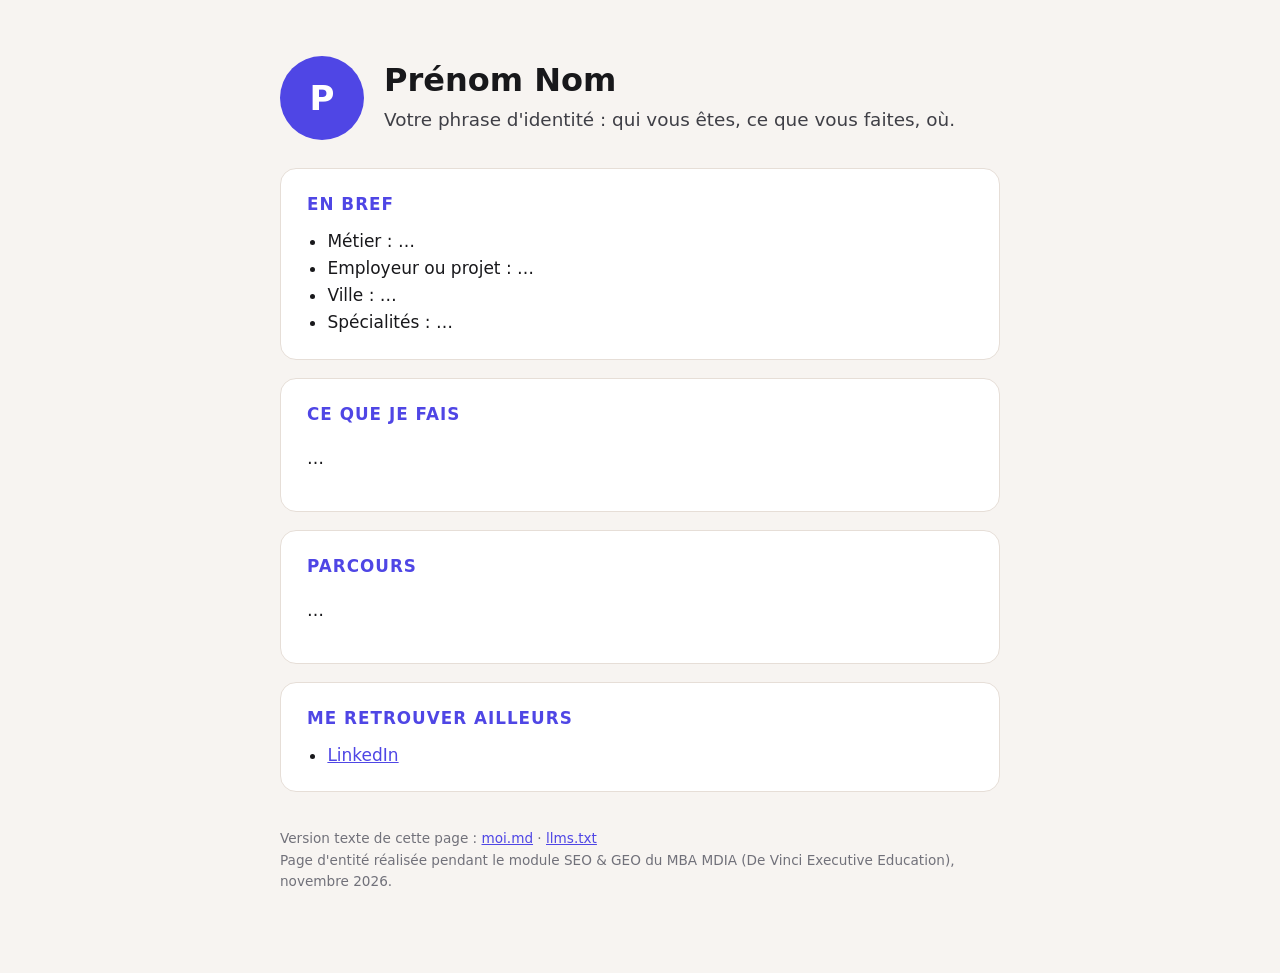
==== index.html @ 8ec658ba "Modèle du TP « Votre page d'entité » (MBA MDIA, De Vinci, novembre 2026)" ====
<!doctype html>
<html lang="fr">
<head>
<meta charset="utf-8">
<meta name="viewport" content="width=device-width, initial-scale=1">
<!-- ✏️ ÉTAPE 4 : remplacez le titre et la description par les vôtres -->
<title>Prénom Nom · Métier</title>
<meta name="description" content="Une phrase : qui vous êtes, ce que vous faites, où.">
<link rel="alternate" type="text/markdown" href="moi.md" title="Version Markdown de cette page">

<!-- ✏️ ÉTAPE 3 : collez ici le bloc JSON-LD écrit avec Gemini (remplacez tout le bloc ci-dessous) -->
<script type="application/ld+json">
{
  "@context": "https://schema.org",
  "@type": "Person",
  "@id": "https://IDENTIFIANT.github.io/#moi",
  "name": "Prénom Nom",
  "jobTitle": "Votre métier",
  "url": "https://IDENTIFIANT.github.io/",
  "sameAs": [
    "https://www.linkedin.com/in/votre-profil"
  ]
}
</script>
<!-- fin du bloc JSON-LD -->

<style>
  :root { --ink:#18181b; --ink2:#3f3f46; --ink3:#71717a; --paper:#f7f4f1; --card:#ffffff; --line:#e6ded7; --accent:#4f46e5; }
  * { box-sizing: border-box; }
  body { margin:0; background:var(--paper); color:var(--ink); font:17px/1.6 system-ui, -apple-system, "Segoe UI", Inter, sans-serif; }
  main { max-width: 760px; margin: 0 auto; padding: 56px 20px 80px; }
  header { display:flex; gap:20px; align-items:center; margin-bottom:28px; }
  .avatar { width:84px; height:84px; border-radius:50%; background:var(--accent); color:#fff; display:grid; place-items:center; font-size:34px; font-weight:800; flex:none; }
  h1 { font-size: 2rem; line-height:1.15; margin:0 0 6px; }
  .lead { font-size:1.15rem; color:var(--ink2); margin:0; }
  section { background:var(--card); border:1px solid var(--line); border-radius:16px; padding:22px 26px; margin:18px 0; }
  h2 { font-size:1.05rem; text-transform:uppercase; letter-spacing:.06em; color:var(--accent); margin:0 0 10px; }
  ul { padding-left: 1.2em; margin: 0; }
  a { color: var(--accent); }
  footer { color:var(--ink3); font-size:.85rem; margin-top:36px; }
</style>
</head>
<body>
<main>
<!-- ✏️ ÉTAPE 4 : remplacez TOUT ce qui est entre « DÉBUT DU TEXTE » et « FIN DU TEXTE » par le HTML écrit avec Gemini -->
<!-- DÉBUT DU TEXTE -->
<header>
  <div class="avatar" aria-hidden="true">P</div>
  <div>
    <h1>Prénom Nom</h1>
    <p class="lead">Votre phrase d'identité : qui vous êtes, ce que vous faites, où.</p>
  </div>
</header>

<section>
  <h2>En bref</h2>
  <ul>
    <li>Métier : …</li>
    <li>Employeur ou projet : …</li>
    <li>Ville : …</li>
    <li>Spécialités : …</li>
  </ul>
</section>

<section>
  <h2>Ce que je fais</h2>
  <p>…</p>
</section>

<section>
  <h2>Parcours</h2>
  <p>…</p>
</section>

<section>
  <h2>Me retrouver ailleurs</h2>
  <ul>
    <li><a href="https://www.linkedin.com/in/votre-profil">LinkedIn</a></li>
  </ul>
</section>
<!-- FIN DU TEXTE -->

<footer>
  Version texte de cette page : <a href="moi.md">moi.md</a> · <a href="llms.txt">llms.txt</a><br>
  Page d'entité réalisée pendant le module SEO &amp; GEO du MBA MDIA (De Vinci Executive Education), novembre 2026.
</footer>
</main>
</body>
</html>
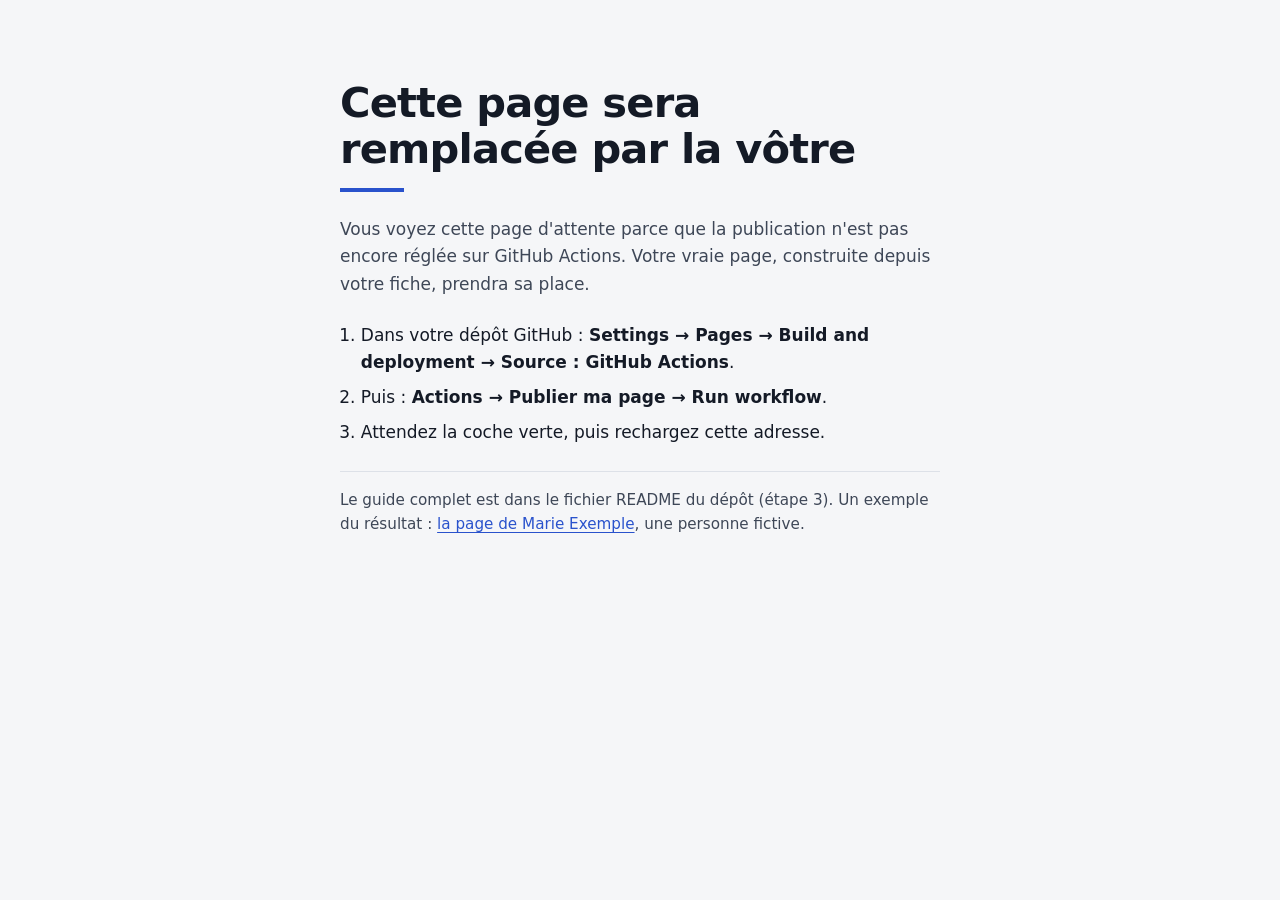
==== commit 92253447: "Mallette v2 : une fiche, tout le reste en découle (Actions, thèmes, Gems, guide) - fiche.json : la s" ====
--- a/index.html
+++ b/index.html
@@ -3,87 +3,42 @@
 <head>
 <meta charset="utf-8">
 <meta name="viewport" content="width=device-width, initial-scale=1">
-<!-- ✏️ ÉTAPE 4 : remplacez le titre et la description par les vôtres -->
-<title>Prénom Nom · Métier</title>
-<meta name="description" content="Une phrase : qui vous êtes, ce que vous faites, où.">
-<link rel="alternate" type="text/markdown" href="moi.md" title="Version Markdown de cette page">
-
-<!-- ✏️ ÉTAPE 3 : collez ici le bloc JSON-LD écrit avec Gemini (remplacez tout le bloc ci-dessous) -->
-<script type="application/ld+json">
-{
-  "@context": "https://schema.org",
-  "@type": "Person",
-  "@id": "https://IDENTIFIANT.github.io/#moi",
-  "name": "Prénom Nom",
-  "jobTitle": "Votre métier",
-  "url": "https://IDENTIFIANT.github.io/",
-  "sameAs": [
-    "https://www.linkedin.com/in/votre-profil"
-  ]
-}
-</script>
-<!-- fin du bloc JSON-LD -->
-
+<title>Page en préparation</title>
+<meta name="description" content="Cette page sera remplacée par une page d'entité construite depuis fiche.json.">
+<meta name="robots" content="noindex">
+<!--
+  Page d'attente. Elle ne s'affiche que si GitHub Pages publie ce dépôt
+  « depuis une branche ». Dès que Settings > Pages > Source est sur
+  « GitHub Actions », la vraie page, construite depuis fiche.json,
+  la remplace. Ne modifiez pas ce fichier : modifiez fiche.json.
+-->
 <style>
-  :root { --ink:#18181b; --ink2:#3f3f46; --ink3:#71717a; --paper:#f7f4f1; --card:#ffffff; --line:#e6ded7; --accent:#4f46e5; }
+  :root { color-scheme: light; --fond:#F5F6F8; --encre:#141A26; --encre-2:#3E4757; --ligne:#DDE1E8; --accent:#2952CC; }
   * { box-sizing: border-box; }
-  body { margin:0; background:var(--paper); color:var(--ink); font:17px/1.6 system-ui, -apple-system, "Segoe UI", Inter, sans-serif; }
-  main { max-width: 760px; margin: 0 auto; padding: 56px 20px 80px; }
-  header { display:flex; gap:20px; align-items:center; margin-bottom:28px; }
-  .avatar { width:84px; height:84px; border-radius:50%; background:var(--accent); color:#fff; display:grid; place-items:center; font-size:34px; font-weight:800; flex:none; }
-  h1 { font-size: 2rem; line-height:1.15; margin:0 0 6px; }
-  .lead { font-size:1.15rem; color:var(--ink2); margin:0; }
-  section { background:var(--card); border:1px solid var(--line); border-radius:16px; padding:22px 26px; margin:18px 0; }
-  h2 { font-size:1.05rem; text-transform:uppercase; letter-spacing:.06em; color:var(--accent); margin:0 0 10px; }
-  ul { padding-left: 1.2em; margin: 0; }
-  a { color: var(--accent); }
-  footer { color:var(--ink3); font-size:.85rem; margin-top:36px; }
+  body { margin:0; background:var(--fond); color:var(--encre); font:1.0625rem/1.6 system-ui, -apple-system, "Segoe UI", Roboto, sans-serif; }
+  main { max-width: 40rem; margin: 0 auto; padding: clamp(2.5rem, 8vw, 5rem) 1.25rem; }
+  h1 { font-size: clamp(1.9rem, 1.3rem + 2.6vw, 2.6rem); line-height: 1.1; letter-spacing: -.02em; margin: 0 0 1rem; }
+  .trait { display:block; width:4rem; height:.3rem; background:var(--accent); margin: 0 0 1.5rem; }
+  p { margin: 0 0 1rem; color: var(--encre-2); }
+  ol { margin: 1.5rem 0; padding-left: 1.3rem; }
+  li { margin: .5rem 0; }
+  strong { color: var(--encre); }
+  a { color: var(--accent); text-underline-offset: .2em; }
+  a:focus-visible { outline: 3px solid var(--accent); outline-offset: 3px; }
+  .note { border-top: 1px solid var(--ligne); padding-top: 1rem; font-size: .95rem; }
 </style>
 </head>
 <body>
 <main>
-<!-- ✏️ ÉTAPE 4 : remplacez TOUT ce qui est entre « DÉBUT DU TEXTE » et « FIN DU TEXTE » par le HTML écrit avec Gemini -->
-<!-- DÉBUT DU TEXTE -->
-<header>
-  <div class="avatar" aria-hidden="true">P</div>
-  <div>
-    <h1>Prénom Nom</h1>
-    <p class="lead">Votre phrase d'identité : qui vous êtes, ce que vous faites, où.</p>
-  </div>
-</header>
-
-<section>
-  <h2>En bref</h2>
-  <ul>
-    <li>Métier : …</li>
-    <li>Employeur ou projet : …</li>
-    <li>Ville : …</li>
-    <li>Spécialités : …</li>
-  </ul>
-</section>
-
-<section>
-  <h2>Ce que je fais</h2>
-  <p>…</p>
-</section>
-
-<section>
-  <h2>Parcours</h2>
-  <p>…</p>
-</section>
-
-<section>
-  <h2>Me retrouver ailleurs</h2>
-  <ul>
-    <li><a href="https://www.linkedin.com/in/votre-profil">LinkedIn</a></li>
-  </ul>
-</section>
-<!-- FIN DU TEXTE -->
-
-<footer>
-  Version texte de cette page : <a href="moi.md">moi.md</a> · <a href="llms.txt">llms.txt</a><br>
-  Page d'entité réalisée pendant le module SEO &amp; GEO du MBA MDIA (De Vinci Executive Education), novembre 2026.
-</footer>
+  <h1>Cette page sera remplacée par la vôtre</h1>
+  <span class="trait" aria-hidden="true"></span>
+  <p>Vous voyez cette page d'attente parce que la publication n'est pas encore réglée sur GitHub Actions. Votre vraie page, construite depuis votre fiche, prendra sa place.</p>
+  <ol>
+    <li>Dans votre dépôt GitHub : <strong>Settings → Pages → Build and deployment → Source : GitHub Actions</strong>.</li>
+    <li>Puis : <strong>Actions → Publier ma page → Run workflow</strong>.</li>
+    <li>Attendez la coche verte, puis rechargez cette adresse.</li>
+  </ol>
+  <p class="note">Le guide complet est dans le fichier README du dépôt (étape 3). Un exemple du résultat : <a href="exemple/">la page de Marie Exemple</a>, une personne fictive.</p>
 </main>
 </body>
 </html>
